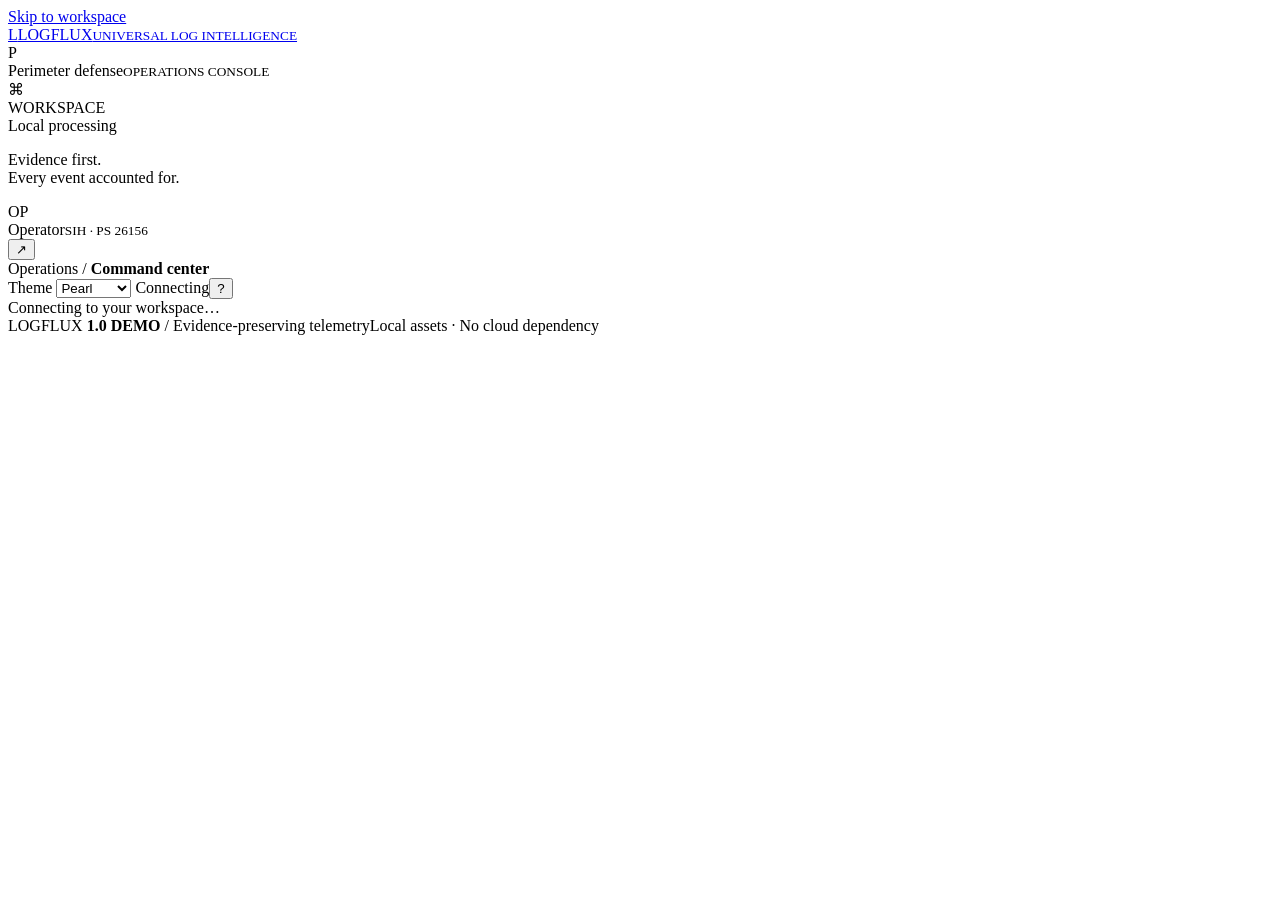
==== Documents/Codex/2026-09-17/problem-statement-id-26156-problem-statement/outputs/aegis-ulpf/ulpf/static/index.html @ c4876cda "feat: LOGFLUX v2 premium UI redesign - Complete logflux.css rewrite: deep violet/magenta SOC aesthet" ====
<!doctype html>
<html lang="en">
  <head>
    <meta charset="utf-8" />
    <meta name="viewport" content="width=device-width, initial-scale=1" />
    <meta name="theme-color" content="#07060e" />
    <link rel="preconnect" href="https://fonts.googleapis.com" />
    <link rel="preconnect" href="https://fonts.gstatic.com" crossorigin />
    <link rel="stylesheet" href="https://fonts.googleapis.com/css2?family=Inter:wght@400;500;600;700&family=JetBrains+Mono:wght@400;500&display=swap" />
    <meta
      name="description"
      content="LOGFLUX — evidence-preserving log preprocessing, parser onboarding, and investigation."
    />
    <title>LOGFLUX · Universal log intelligence</title>
    <link rel="icon" href="/static/favicon.svg" type="image/svg+xml" />
    <link rel="stylesheet" href="/static/style.css?v=4" />
    <link rel="stylesheet" href="/static/identity.css?v=4" />
    <link rel="stylesheet" href="/static/logflux.css?v=4" />
    <script src="/static/app.js?v=4" defer></script>
  </head>
  <body>
    <a class="skip-link" href="#main">Skip to workspace</a>
    <aside class="sidebar" aria-label="Workspace navigation">
      <a class="brand" href="#overview"
        ><span class="brand-mark">L</span
        ><span>LOGFLUX<small>UNIVERSAL LOG INTELLIGENCE</small></span></a
      >
      <div class="workspace-switch">
        <span class="workspace-icon">P</span>
        <div>Perimeter defense<small>OPERATIONS CONSOLE</small></div>
        <span class="tiny">⌘</span>
      </div>
      <div class="nav-label">WORKSPACE</div>
      <nav id="navigation"></nav>
      <div class="sidebar-bottom">
        <div class="deployment-badge">
          <span class="status-dot"></span>Local processing
        </div>
        <p>Evidence first.<br />Every event accounted for.</p>
        <div class="sidebar-user">
          <span>OP</span>
          <div>Operator<small>SIH · PS 26156</small></div>
          <button
            class="icon-button"
            data-action="logout"
            title="Disconnect"
            aria-label="Disconnect"
          >
            ↗
          </button>
        </div>
      </div>
    </aside>
    <div class="app-shell">
      <header class="topbar">
        <div class="breadcrumb">
          Operations <span>/</span> <strong id="crumb">Command center</strong>
        </div>
        <div class="topbar-right">
          <label class="theme-control">Theme
            <select id="theme-select" aria-label="Interface theme">
              <option value="daylight">Pearl</option>
              <option value="midnight">Obsidian</option>
              <option value="crimson">Rose</option>
            </select>
          </label>
          <span id="connection" class="connection"><i></i>Connecting</span
          ><span class="divider"></span><span id="clock" class="mono"></span
          ><button
            class="icon-button"
            data-action="help"
            title="How it works"
            aria-label="How it works"
          >
            ?
          </button>
        </div>
      </header>
      <main id="main" tabindex="-1">
        <div class="loading">
          <span class="spinner"></span>Connecting to your workspace…
        </div>
      </main>
      <footer>
        <span
          >LOGFLUX <b>1.0 DEMO</b>
          <span class="footer-separator">/</span> Evidence-preserving
          telemetry</span
        ><span id="footer-note">Local assets · No cloud dependency</span>
      </footer>
    </div>
    <div id="modal-root"></div>
    <div id="toasts" aria-live="polite"></div>
    <div id="login" class="login-backdrop" hidden>
      <form id="login-form" class="login-card">
        <span class="brand-mark large">L</span>
        <div class="eyebrow">YOUR LOCAL SECURITY WORKSPACE</div>
        <h1>Security begins<br />with the evidence.</h1>
        <p>
          Connect to LOGFLUX to collect, normalize, and trace your perimeter
          telemetry.
        </p>
        <label for="access-token">Admin access token</label
        ><input
          id="access-token"
          type="password"
          autocomplete="current-password"
          placeholder="Paste your local access token"
          required
        />
        <p class="field-help">
          Your token is in <code>data/admin-token</code> on the server. It stays
          in this browser session.
        </p>
        <button class="button primary full" type="submit">
          Open workspace <span>→</span>
        </button>
        <div id="login-error" class="error-text" role="alert"></div>
        <div class="login-foot">
          Local processing. Original evidence preserved.
        </div>
      </form>
    </div>
  </body>
</html>
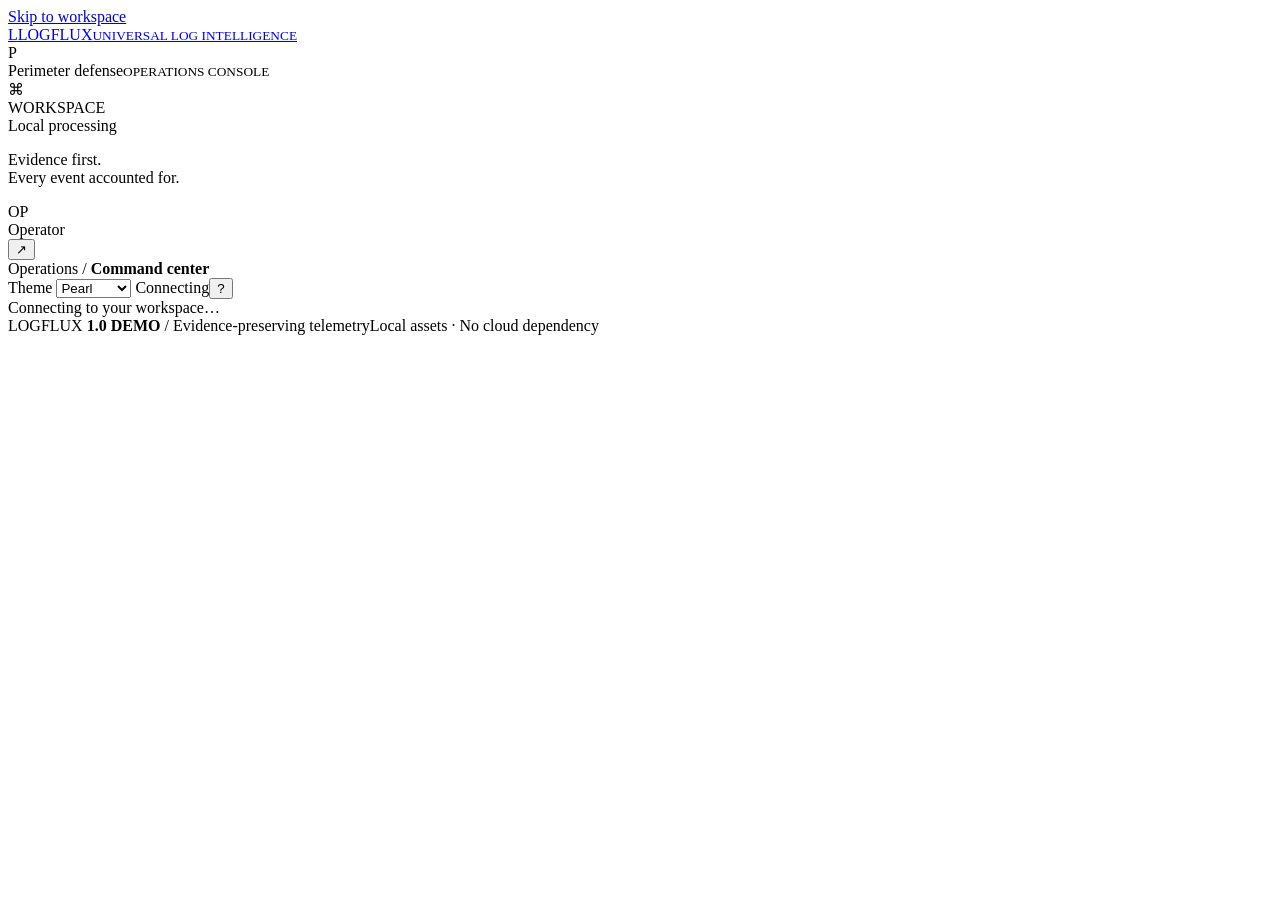
==== commit a131ad7b: "fix: rename all remaining AEGIS/SIH files — zip packages, pptx, command files fully rebranded to LOG" ====
--- a/Documents/Codex/2026-09-17/problem-statement-id-26156-problem-statement/outputs/aegis-ulpf/ulpf/static/index.html
+++ b/Documents/Codex/2026-09-17/problem-statement-id-26156-problem-statement/outputs/aegis-ulpf/ulpf/static/index.html
@@ -4,9 +4,7 @@
     <meta charset="utf-8" />
     <meta name="viewport" content="width=device-width, initial-scale=1" />
     <meta name="theme-color" content="#07060e" />
-    <link rel="preconnect" href="https://fonts.googleapis.com" />
-    <link rel="preconnect" href="https://fonts.gstatic.com" crossorigin />
-    <link rel="stylesheet" href="https://fonts.googleapis.com/css2?family=Inter:wght@400;500;600;700&family=JetBrains+Mono:wght@400;500&display=swap" />
+    <link rel="stylesheet" href="/static/fonts/fonts.css" />
     <meta
       name="description"
       content="LOGFLUX — evidence-preserving log preprocessing, parser onboarding, and investigation."
@@ -39,7 +37,7 @@
         <p>Evidence first.<br />Every event accounted for.</p>
         <div class="sidebar-user">
           <span>OP</span>
-          <div>Operator<small>SIH · PS 26156</small></div>
+          <div>Operator</div>
           <button
             class="icon-button"
             data-action="logout"
